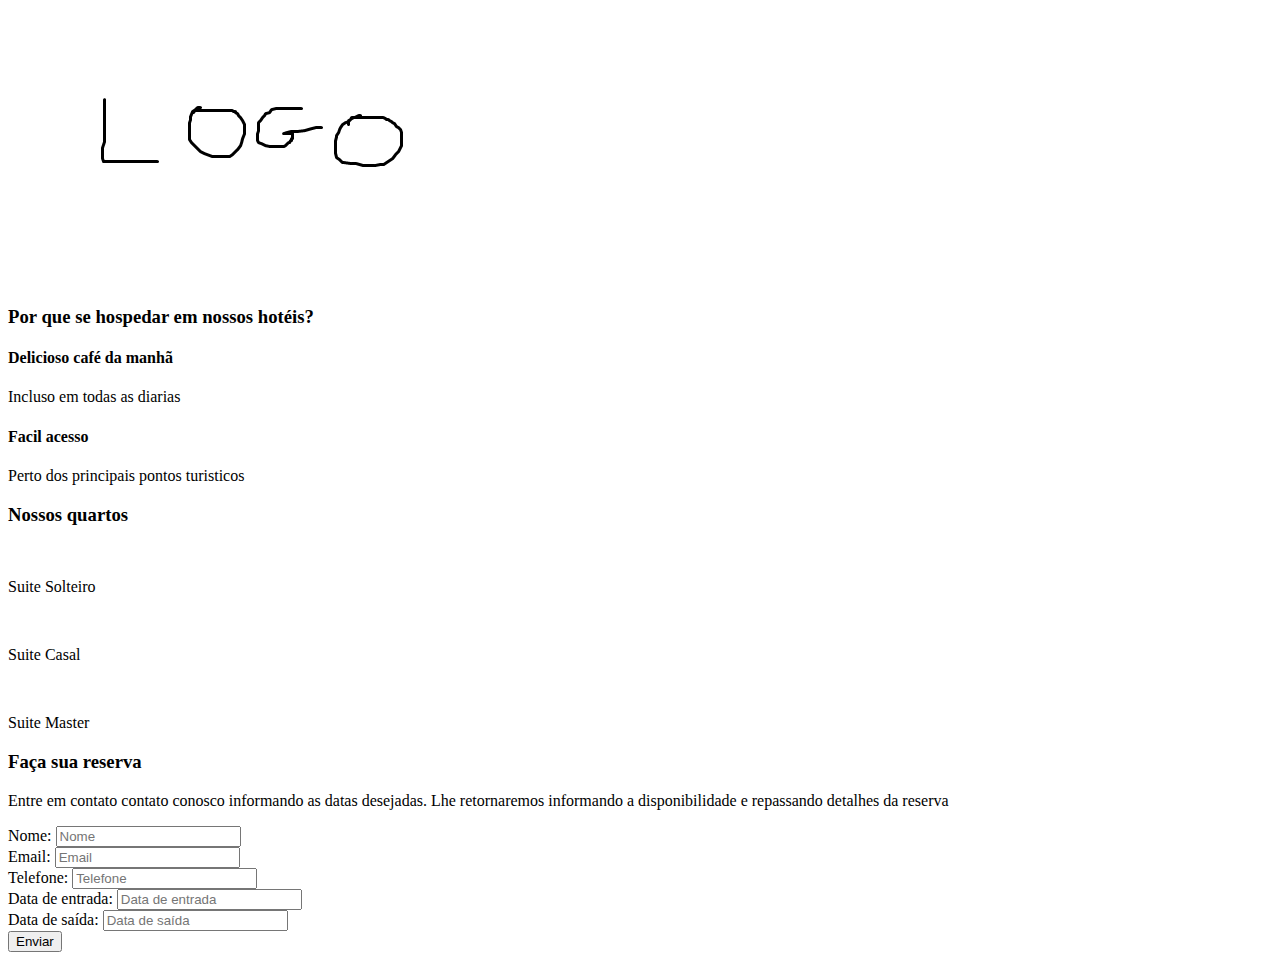
==== index.html @ 003de2ab "Initial commit" ====
<!DOCTYPE html>
<html lang="en">

<head>
    <meta charset="UTF-8">
    <meta name="viewport" content="width=device-width, initial-scale=1.0">
    <link rel="stylesheet" href="./styles.css">
    <title>Atividade 4</title>
</head>

<body>
    <header id="main_header">
        <img src="./src/logo.bmp" alt="logo" id="logo">
    </header>
    <main class="hero">
        <section class="intro">
            <div class="intro_text"></div>
            <div class="intro_img"></div>
        </section>
        <section class="diferentials">
            <h3>Por que se hospedar em nossos hotéis?</h3>
            <div class="reasons">
                <div class="reason">
                    <i></i>
                    <div class="reason_text">
                        <h4>Delicioso café da manhã</h4>
                        <p>Incluso em todas as diarias</p>
                    </div>
                </div>
                <div class="reason">
                    <i></i>
                    <div class="reason_text">
                        <h4>Facil acesso</h4>
                        <p>Perto dos principais pontos turisticos</p>
                    </div>
                </div>
            </div>
        </section>
        <section class="rooms">
            <h3>Nossos quartos</h3>
            <div class="room_cards">
                <div class="roomcard">
                    <img src="" alt="">
                    <p>Suite Solteiro</p>
                </div>
                <div class="roomcard">
                    <img src="" alt="">
                    <p>Suite Casal</p>
                </div>
                <div class="roomcard">
                    <img src="" alt="">
                    <p>Suite Master</p>
                </div>
            </div>
        </section>
    </main>
    <footer id="main_footer">
        <!-- I have no ideia why I have to do this using the footer... -->
        <div class="footer_text">
            <h3>Faça sua reserva</h3>
            <p>Entre em contato contato conosco informando as datas desejadas. Lhe retornaremos informando a
                disponibilidade e repassando detalhes da reserva</p>
        </div>
        <div class="footer_form_container">
            <form action="" id="footer_form">
                <div class="form_block">
                    <label for="name">Nome:</label>
                    <input type="text" id="name" placeholder="Nome">
                </div>

                <div class="form_block">
                    <label for="email">Email:</label>
                    <input type="email" id="email" placeholder="Email">
                </div>

                <div class="form_block">
                    <label for="phone">Telefone:</label>
                    <input type="text" id="phone" placeholder="Telefone">
                </div>

                <div class="form_block">
                    <label for="check-in">Data de entrada:</label>
                    <input type="text" id="check-in" placeholder="Data de entrada">
                </div>

                <div class="form_block">
                    <label for="check-out">Data de saída:</label>
                    <input type="text" id="check-out" placeholder="Data de saída">
                </div>

                <button type="submit">Enviar</button>
            </form>
        </div>
    </footer>

    <script src="./app.js"></script>
</body>

</html>
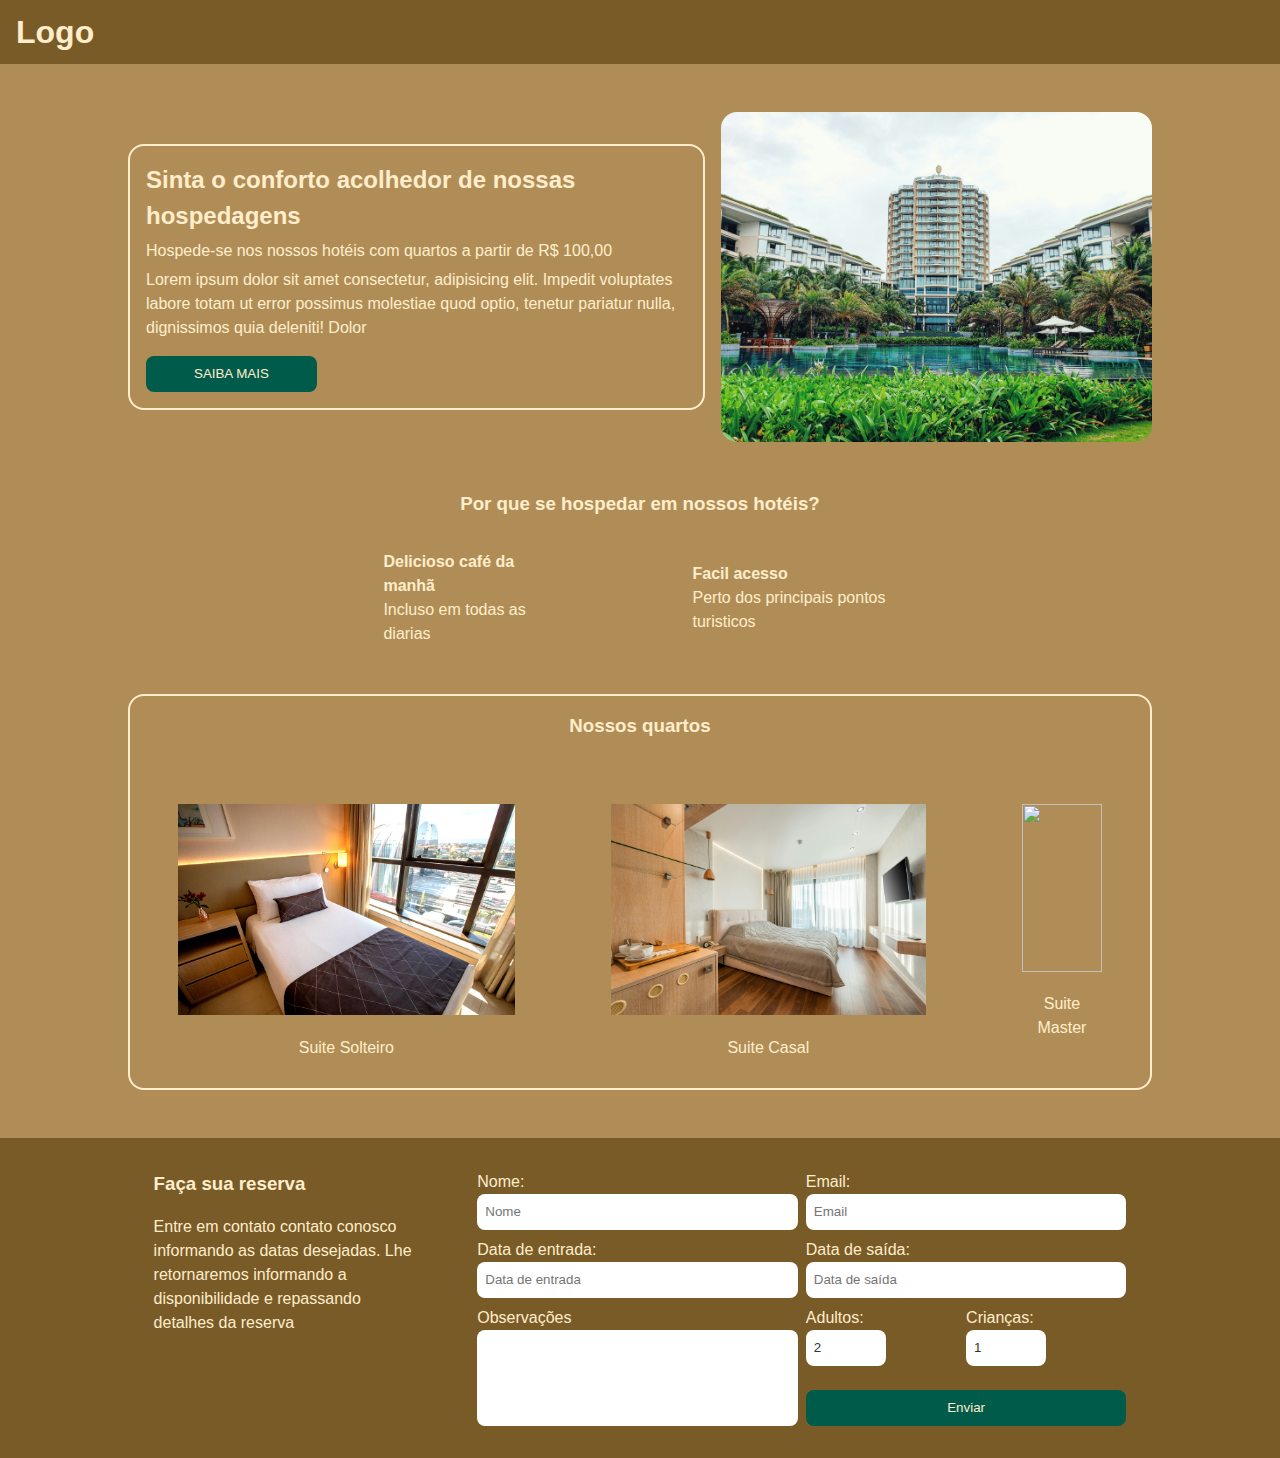
==== commit 7a23f1b4: "finish styles and responsive layout based on wireframe" ====
--- a/index.html
+++ b/index.html
@@ -4,31 +4,49 @@
 <head>
     <meta charset="UTF-8">
     <meta name="viewport" content="width=device-width, initial-scale=1.0">
+    <link rel="stylesheet" href="https://cdnjs.cloudflare.com/ajax/libs/font-awesome/6.5.2/css/all.min.css"
+        integrity="sha512-SnH5WK+bZxgPHs44uWIX+LLJAJ9/2PkPKZ5QiAj6Ta86w+fsb2TkcmfRyVX3pBnMFcV7oQPJkl9QevSCWr3W6A=="
+        crossorigin="anonymous" referrerpolicy="no-referrer" />
     <link rel="stylesheet" href="./styles.css">
     <title>Atividade 4</title>
 </head>
 
 <body>
     <header id="main_header">
-        <img src="./src/logo.bmp" alt="logo" id="logo">
+        <div class="logo_container">
+            <a href="./">
+                <h1 id="logo">Logo</h1>
+            </a>
+        </div>
     </header>
-    <main class="hero">
+    <main class="hero w80">
         <section class="intro">
-            <div class="intro_text"></div>
-            <div class="intro_img"></div>
+            <div class="intro_text">
+                <div class="text_box">
+                    <h2 style="text-align: start;">Sinta o conforto acolhedor de nossas hospedagens</h2>
+                    <p>Hospede-se nos nossos hotéis com quartos a partir de R$ 100,00</p>
+                    <p>Lorem ipsum dolor sit amet consectetur, adipisicing elit. Impedit voluptates labore totam ut
+                        error possimus molestiae quod optio, tenetur pariatur nulla, dignissimos quia deleniti! Dolor
+                    </p>
+                </div>
+                <button class="CTA btn more_info">SAIBA MAIS</button>
+            </div>
+            <div class="intro_img">
+                <img src="./src/imgs/hotel.jpg" alt="Front hotel">
+            </div>
         </section>
         <section class="diferentials">
             <h3>Por que se hospedar em nossos hotéis?</h3>
             <div class="reasons">
                 <div class="reason">
-                    <i></i>
+                    <i class="fa-solid fa-mug-saucer"></i>
                     <div class="reason_text">
                         <h4>Delicioso café da manhã</h4>
                         <p>Incluso em todas as diarias</p>
                     </div>
                 </div>
                 <div class="reason">
-                    <i></i>
+                    <i class="fa-solid fa-location-dot"></i>
                     <div class="reason_text">
                         <h4>Facil acesso</h4>
                         <p>Perto dos principais pontos turisticos</p>
@@ -37,18 +55,18 @@
             </div>
         </section>
         <section class="rooms">
-            <h3>Nossos quartos</h3>
+            <h3 style="text-align: center;">Nossos quartos</h3>
             <div class="room_cards">
-                <div class="roomcard">
-                    <img src="" alt="">
+                <div class="room_card">
+                    <img src="./src/imgs/solteiro.jpg" alt="">
                     <p>Suite Solteiro</p>
                 </div>
-                <div class="roomcard">
-                    <img src="" alt="">
+                <div class="room_card">
+                    <img src="./src/imgs/casal.jpg" alt="">
                     <p>Suite Casal</p>
                 </div>
-                <div class="roomcard">
-                    <img src="" alt="">
+                <div class="room_card">
+                    <img src="./src/imgs/master.jpg" alt="">
                     <p>Suite Master</p>
                 </div>
             </div>
@@ -56,40 +74,53 @@
     </main>
     <footer id="main_footer">
         <!-- I have no ideia why I have to do this using the footer... -->
-        <div class="footer_text">
-            <h3>Faça sua reserva</h3>
-            <p>Entre em contato contato conosco informando as datas desejadas. Lhe retornaremos informando a
-                disponibilidade e repassando detalhes da reserva</p>
-        </div>
-        <div class="footer_form_container">
-            <form action="" id="footer_form">
-                <div class="form_block">
-                    <label for="name">Nome:</label>
-                    <input type="text" id="name" placeholder="Nome">
-                </div>
+        <div class="footer_container w80">
+            <div class="footer_text">
+                <h3>Faça sua reserva</h3>
+                <p>Entre em contato contato conosco informando as datas desejadas. Lhe retornaremos informando a
+                    disponibilidade e repassando detalhes da reserva</p>
+            </div>
+            <div class="footer_form_container">
+                <form action="" id="footer_form">
+                    <div class="form_block">
+                        <label for="name">Nome:</label>
+                        <input type="text" id="name" placeholder="Nome">
+                    </div>
 
-                <div class="form_block">
-                    <label for="email">Email:</label>
-                    <input type="email" id="email" placeholder="Email">
-                </div>
+                    <div class="form_block">
+                        <label for="email">Email:</label>
+                        <input type="email" id="email" placeholder="Email">
+                    </div>
 
-                <div class="form_block">
-                    <label for="phone">Telefone:</label>
-                    <input type="text" id="phone" placeholder="Telefone">
-                </div>
+                    <div class="form_block">
+                        <label for="check-in">Data de entrada:</label>
+                        <input type="text" id="check-in" placeholder="Data de entrada">
+                    </div>
 
-                <div class="form_block">
-                    <label for="check-in">Data de entrada:</label>
-                    <input type="text" id="check-in" placeholder="Data de entrada">
-                </div>
+                    <div class="form_block">
+                        <label for="check-out">Data de saída:</label>
+                        <input type="text" id="check-out" placeholder="Data de saída">
+                    </div>
 
-                <div class="form_block">
-                    <label for="check-out">Data de saída:</label>
-                    <input type="text" id="check-out" placeholder="Data de saída">
-                </div>
-
-                <button type="submit">Enviar</button>
-            </form>
+                    <div class="form_block">
+                        <label for="obsvs">Observações</label>
+                        <textarea name="obsvs" id="obsvs" cols="30" rows="4" style="resize: none;"></textarea>
+                    </div>
+                    <div class="guest_numbers">
+                        <div class="guests">
+                            <div class="form_block">
+                                <label for="adults">Adultos:</label>
+                                <input type="number" id="adults" value="2">
+                            </div>
+                            <div class="form_block">
+                                <label for="children">Crianças:</label>
+                                <input type="number" id="children" value="1">
+                            </div>
+                        </div>
+                        <button type="submit" class="CTA btn">Enviar</button>
+                    </div>
+                </form>
+            </div>
         </div>
     </footer>
 
--- a/styles.css
+++ b/styles.css
@@ -0,0 +1,289 @@
+* {
+    margin: 0;
+    padding: 0;
+    box-sizing: border-box;
+    text-decoration: none;
+    color: inherit;
+    line-height: 1.5;
+    --primary-color: #b08d57;
+    --secondary-color: #795B28;
+    --cta-color: #005B4B;
+    --font-color: #FFEDCB;
+}
+
+img {
+    width: 100%;
+    height: 100%;
+    object-fit: cover;
+}
+
+body {
+    font-family: 'Roboto', sans-serif;
+    background-color: var(--primary-color);
+    color: var(--font-color);
+}
+
+.CTA {
+    background-color: var(--cta-color);
+    color: var(--font-color);
+    padding: 0.5rem 1rem;
+    border: none;
+    border-radius: 0.5rem;
+    outline: none;
+    cursor: pointer;
+}
+
+.CTA:active{
+    transform: scale(0.95);
+    color: var(--cta-color);
+    background-color: var(--font-color);
+}
+
+.hero {
+    display: grid;
+    margin: 3rem auto;
+    gap: 3rem;
+}
+
+.w80 {
+    width: 80%;
+    margin-inline: auto;
+}
+
+#main_header{
+    display: flex;
+    align-items: center;
+    background-color: var(--secondary-color);
+    color: var(--cta-color);
+    padding: 1rem;
+    max-height: 4rem;
+}
+
+.logo_container{
+    width: fit-content;
+    overflow: hidden;
+}
+
+#logo {
+    color: var(--font-color);
+}
+
+.intro {
+    display: flex;
+    width: 100%;
+    align-items: center;
+    gap: 1rem;
+}
+
+.intro_text {
+    display: flex;
+    flex-direction: column;
+    justify-content: space-between;
+    border: 2px solid var(--font-color);
+    gap: 1rem;
+    border-radius: 1rem;
+    padding: 1rem;
+}
+
+.text_box {
+    display: flex;
+    flex-direction: column;
+    gap: .3rem;
+}
+
+.more_info {
+    align-self: flex-start;
+    padding-inline: 3rem;
+}
+
+.intro_img {
+    border-radius: 1rem;
+    overflow: hidden;
+    max-height: 500px;
+    height: 100%;
+    width: 100%;
+}
+
+.diferentials {
+    display: grid;
+    gap: 1rem;
+    justify-content: center;
+}
+
+.diferentials h3 {
+    text-align: center;
+    margin-bottom: 1rem;
+}
+
+.reasons {
+    display: flex;
+    justify-content: center;
+    flex-wrap: wrap;
+    gap: 5rem;
+}
+
+.reason {
+    display: flex;
+    align-items: center;
+    justify-content: center;
+    gap: 2rem;
+    text-align: start;
+}
+
+
+
+.reason>i {
+    font-size: 1.6rem;
+    width: 5%;
+    color: var(--font-color);
+    text-align: center;
+}
+
+.rooms{
+    display: grid;
+    gap: 2rem;
+    border: 2px solid var(--font-color);
+    padding: 1rem;
+    border-radius: 1rem;
+    height: fit-content;
+}
+
+.room_cards {
+    display: flex;
+    gap: 2rem;
+    justify-content: center;
+}
+
+.room_card {
+    display: flex;
+    flex-direction: column;
+    gap: 1.3rem;
+    padding: 2rem;
+    border-radius: 1rem;
+    max-height: 300px;
+}
+
+.room_card p {
+    text-align: center;
+}
+
+#main_footer {
+
+    
+    background-color: var(--secondary-color);
+    color: var(--font-color);
+    padding: 2rem;
+    gap: 2rem;
+}
+
+.footer_container{
+    display: flex;
+    gap: 4rem;
+}
+
+.footer_text {
+    width: 40%;
+}
+
+.footer_text h3 {
+    margin-bottom: 1rem;
+}
+
+.footer_form_container{
+    width: 100%;
+}
+
+#footer_form {
+    display: grid;
+    gap: .5rem;
+    grid-template-columns: repeat(2, 1fr);
+}
+
+.form_block {
+    display: flex;
+    flex-direction: column;
+    justify-content: space-between;
+}
+
+.form_block>* {
+    width: 100%;
+}
+
+.form_block>input,
+.form_block>textarea {
+    padding: 0.5rem;
+    border: none;
+    border-radius: 0.5rem;
+    outline: none;
+    color: #333;
+}
+
+.guests {
+    display: flex;
+}
+
+.guest_numbers{
+    display: flex;
+    flex-direction: column;
+    justify-content: space-between;
+}
+
+.guests>.form_block>input{
+    width: 50%;
+    margin-bottom: 1rem;
+}
+
+
+/* media query if window size is less than 700px */
+@media screen and (max-width: 800px) {
+    * {
+        font-size: 1.1rem;
+    }
+
+    #main_header {
+        justify-content: center;
+    }
+    
+    .intro {
+        flex-direction: column;
+        height: auto;
+    }
+
+    .more_info {
+        align-self: center;
+        padding-inline: 0;
+        font-size: 0.8rem;
+        padding-inline: 1rem;
+    }
+
+    .reason {
+        flex-direction: column;
+        gap: 1rem;
+        text-align: center;
+    }
+
+    .room_cards {
+        flex-direction: column;
+        gap: 2rem;
+    }
+
+    .footer_container {
+        flex-direction: column;
+        gap: 2rem;
+    }
+
+    .footer_text{
+        width: 100%;
+        text-align: center;
+    }
+
+    .guests>.form_block>input{
+        width: 80%;
+    }
+
+    #obsvs {
+        font-size: 1rem;
+        height: auto;
+        justify-self: flex-end;
+    }
+}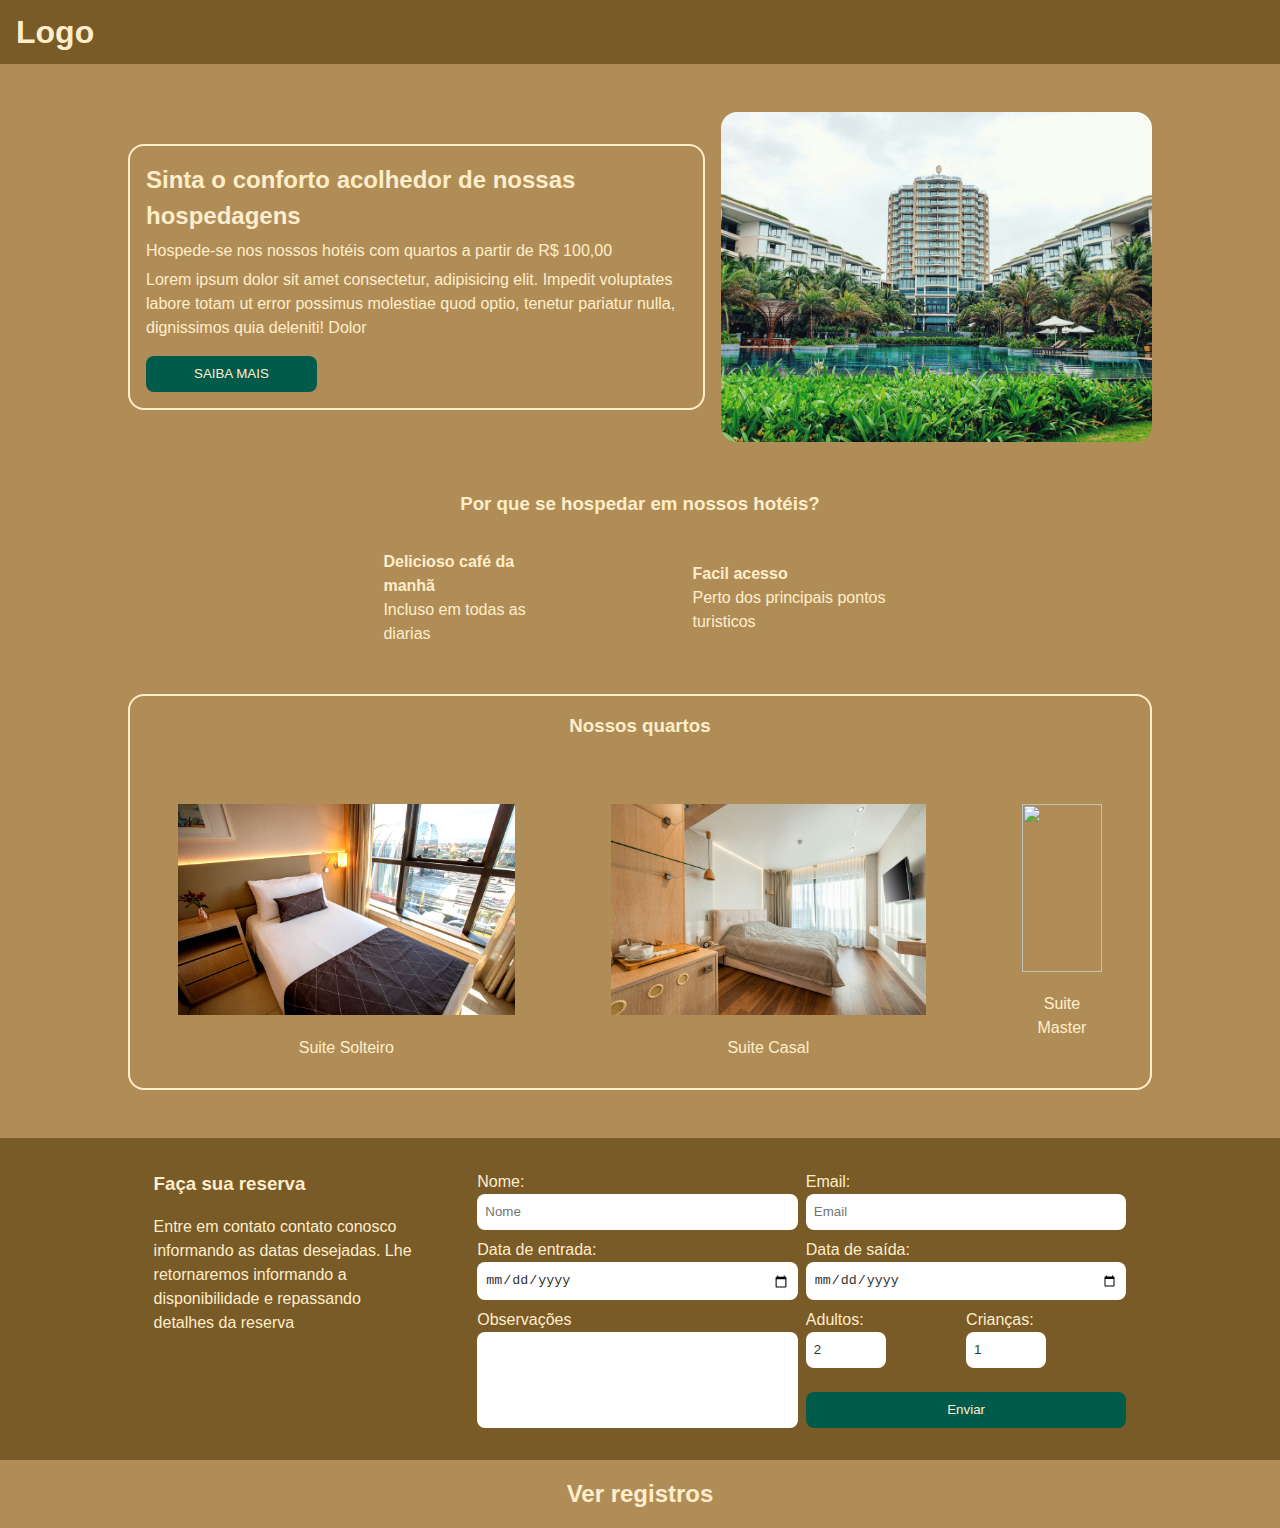
==== commit 99e61a65: "Finish form verification and data render using json-server for atividade 5" ====
--- a/index.html
+++ b/index.html
@@ -81,25 +81,27 @@
                     disponibilidade e repassando detalhes da reserva</p>
             </div>
             <div class="footer_form_container">
-                <form action="" id="footer_form">
+                <form id="footer_form" method="post" name="contact_form">
                     <div class="form_block">
                         <label for="name">Nome:</label>
-                        <input type="text" id="name" placeholder="Nome">
+                        <input type="text" id="name" placeholder="Nome" name="name" pattern="[a-z]{1,25}$" required>
                     </div>
 
                     <div class="form_block">
                         <label for="email">Email:</label>
-                        <input type="email" id="email" placeholder="Email">
+                        <input type="email" id="email" placeholder="Email" name="email" required>
                     </div>
 
                     <div class="form_block">
                         <label for="check-in">Data de entrada:</label>
-                        <input type="text" id="check-in" placeholder="Data de entrada">
+                        <input type="date" id="check-in" placeholder="Data de entrada" required name="checkin"
+                            min="1900-01-01" max="2026-01-01">
                     </div>
 
                     <div class="form_block">
                         <label for="check-out">Data de saída:</label>
-                        <input type="text" id="check-out" placeholder="Data de saída">
+                        <input type="date" id="check-out" placeholder="Data de saída" required name="checkout"
+                            min="1900-01-01" max="2026-01-01">
                     </div>
 
                     <div class="form_block">
@@ -110,19 +112,25 @@
                         <div class="guests">
                             <div class="form_block">
                                 <label for="adults">Adultos:</label>
-                                <input type="number" id="adults" value="2">
+                                <input type="number" id="adults" value="2" name="adults" min="0">
                             </div>
                             <div class="form_block">
                                 <label for="children">Crianças:</label>
-                                <input type="number" id="children" value="1">
+                                <input type="number" id="children" value="1" name="children" min="0">
                             </div>
                         </div>
-                        <button type="submit" class="CTA btn">Enviar</button>
+                        <button type="submit" class="CTA btn" id="submit">Enviar</button>
                     </div>
                 </form>
             </div>
         </div>
+
     </footer>
+    <div style="padding: 1rem;">
+        <a href="./registros.html" style="text-align: center;">
+            <h2>Ver registros</h2>
+        </a>
+    </div>
 
     <script src="./app.js"></script>
 </body>
--- a/styles.css
+++ b/styles.css
@@ -233,6 +233,34 @@
     margin-bottom: 1rem;
 }
 
+#table {
+    width: 100%;
+    border: 1px solid #ddd;
+    table-layout: fixed;
+    border-collapse: collapse;
+}
+
+tr {
+    border-top: 1px solid #ddd;
+    text-align: center;
+    /* increase the height of the tr */
+    height: 50px;
+}
+
+/* Each td will have a border to their left side except the first td */
+td, th {
+    border-left: 1px solid #ddd;
+    width: fit-content;
+    font-size: 0.7rem;
+    overflow: hidden;
+    text-overflow: ellipsis;
+    padding: 1rem;
+}
+
+td:first-child,
+th:first-child {
+    border-left: none;
+}
 
 /* media query if window size is less than 700px */
 @media screen and (max-width: 800px) {
